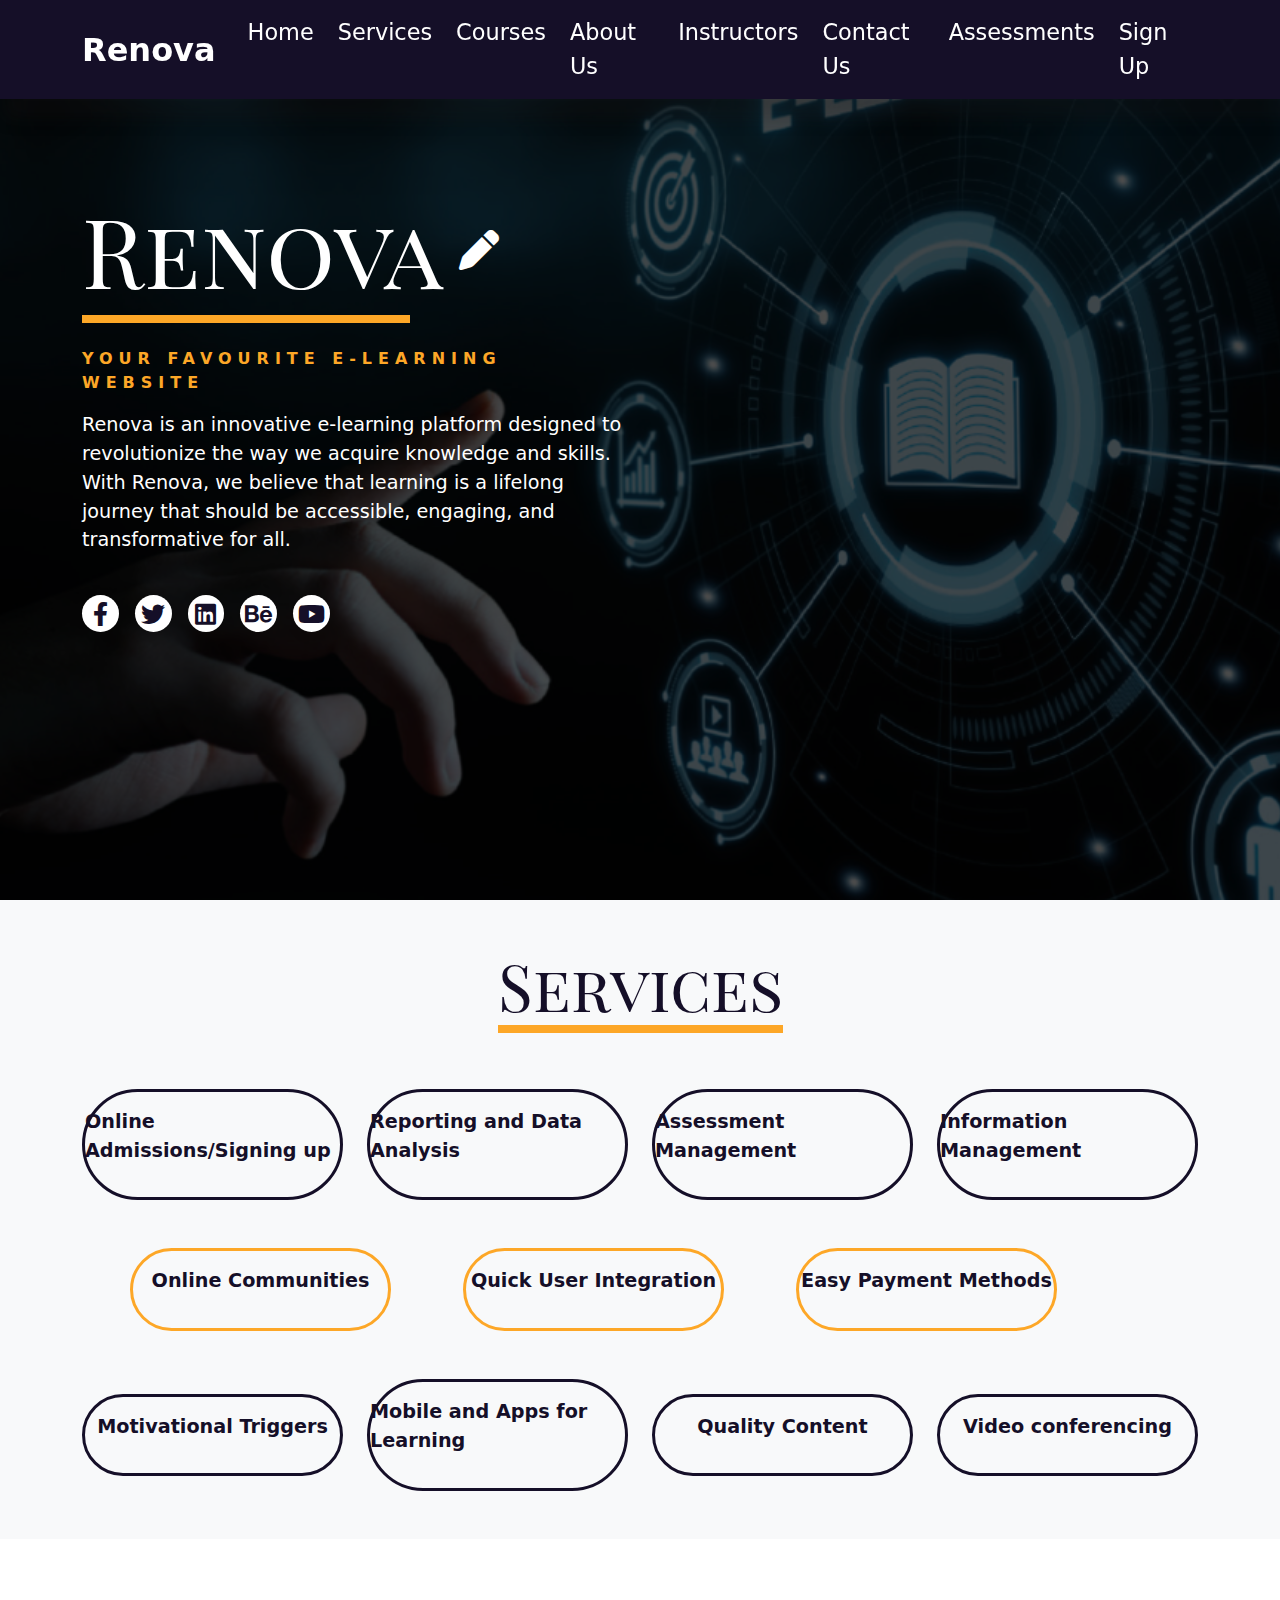
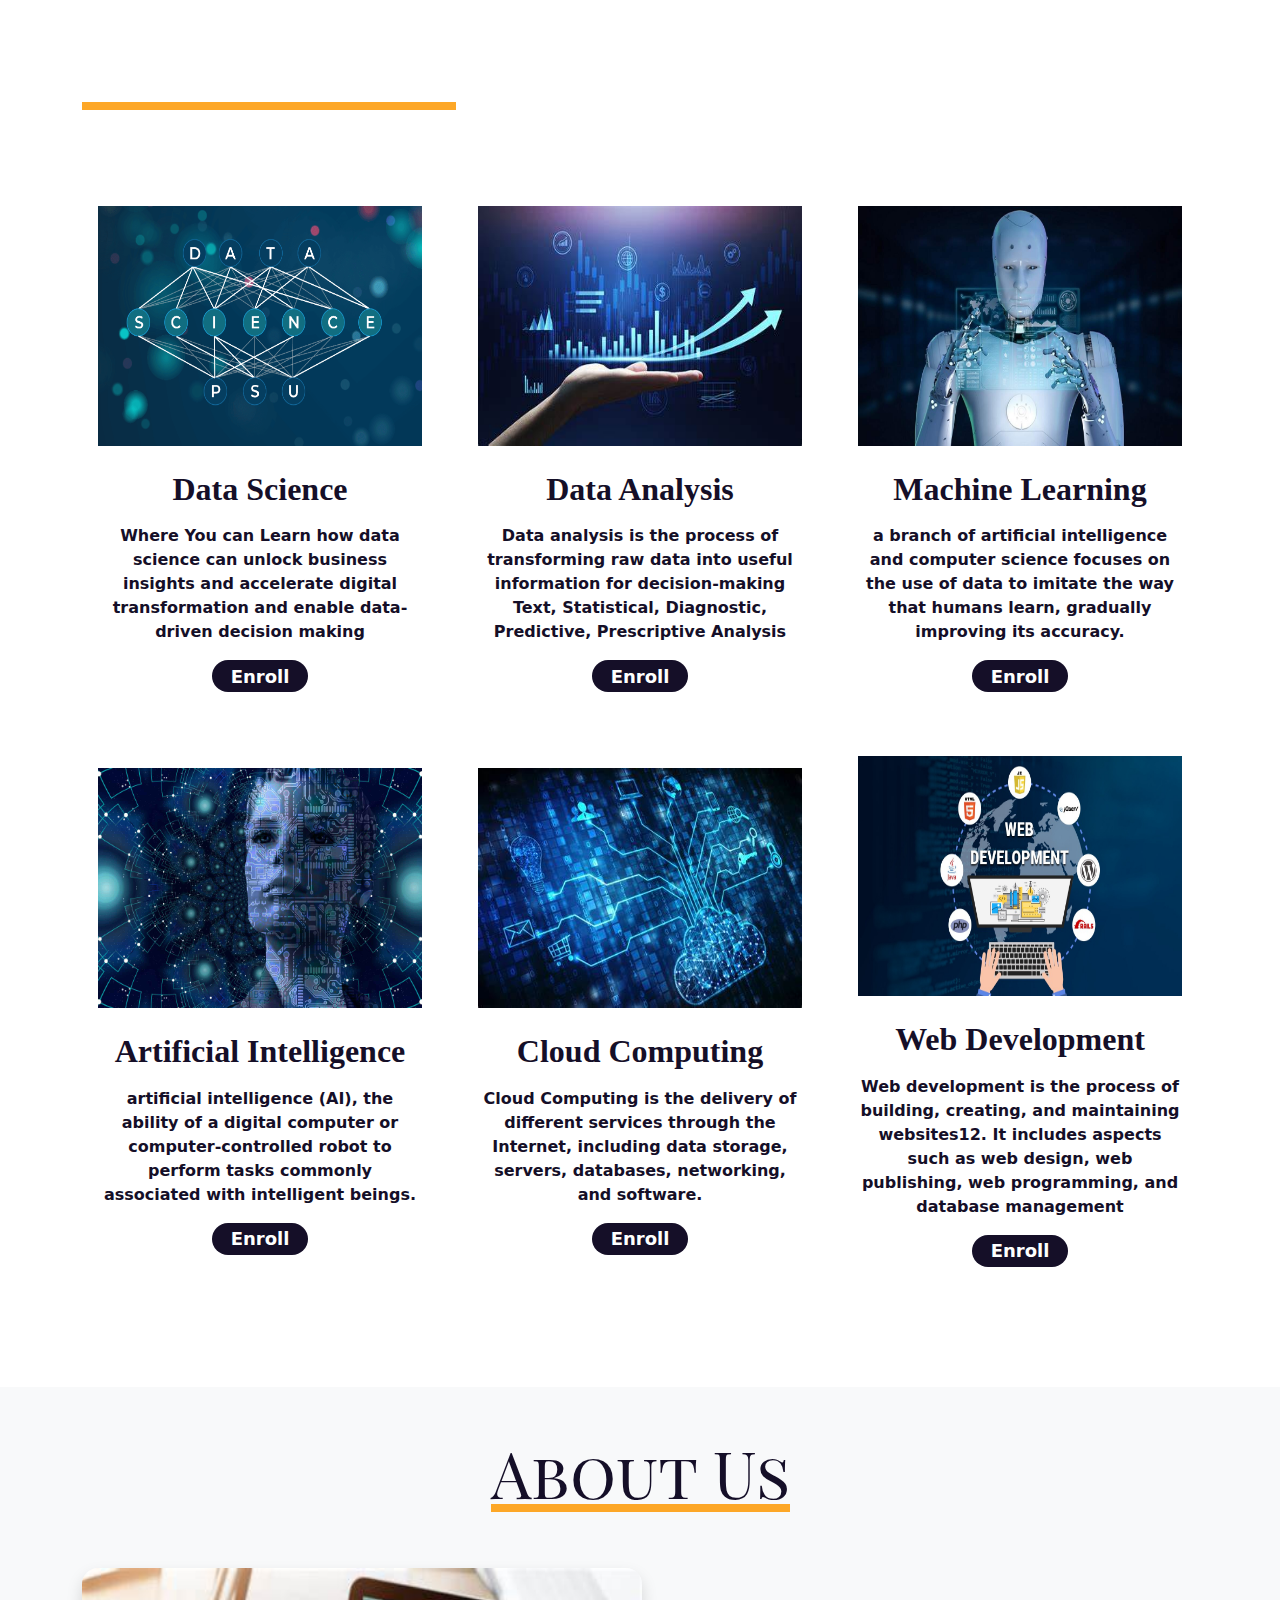
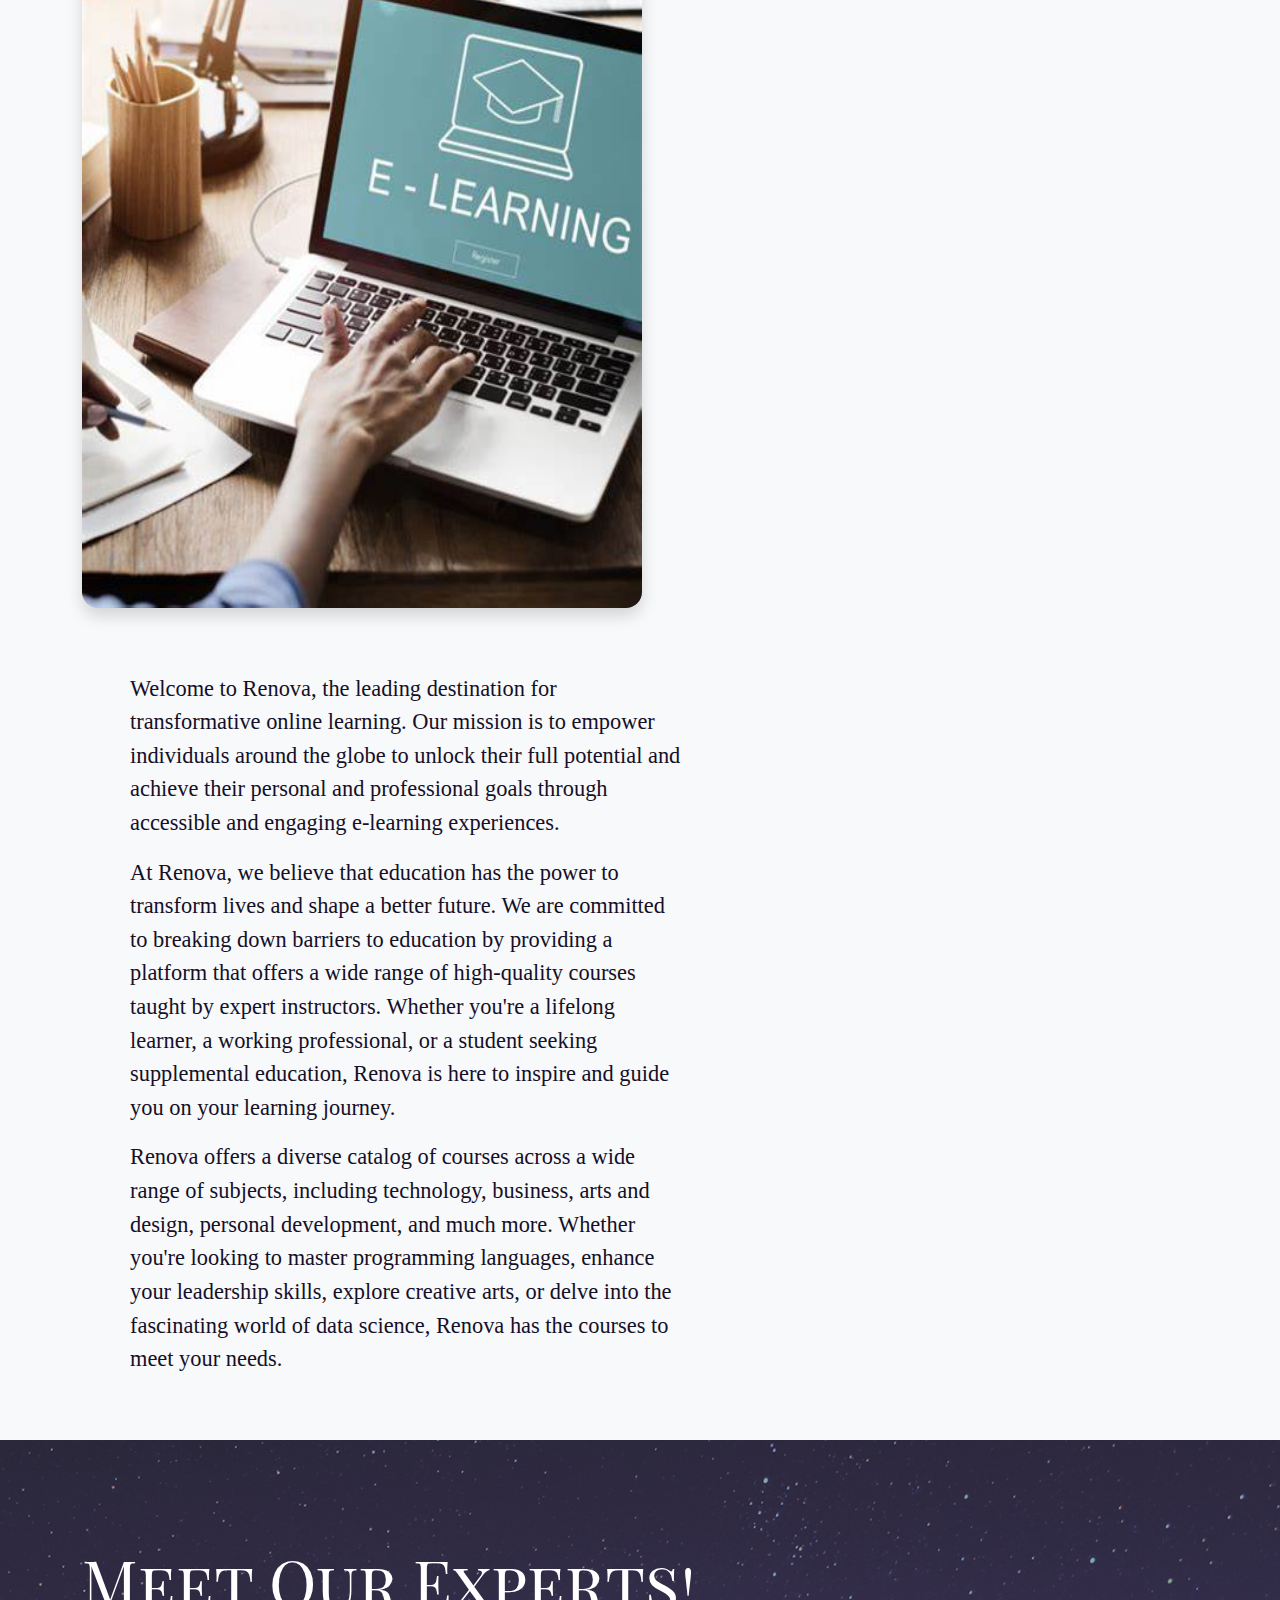
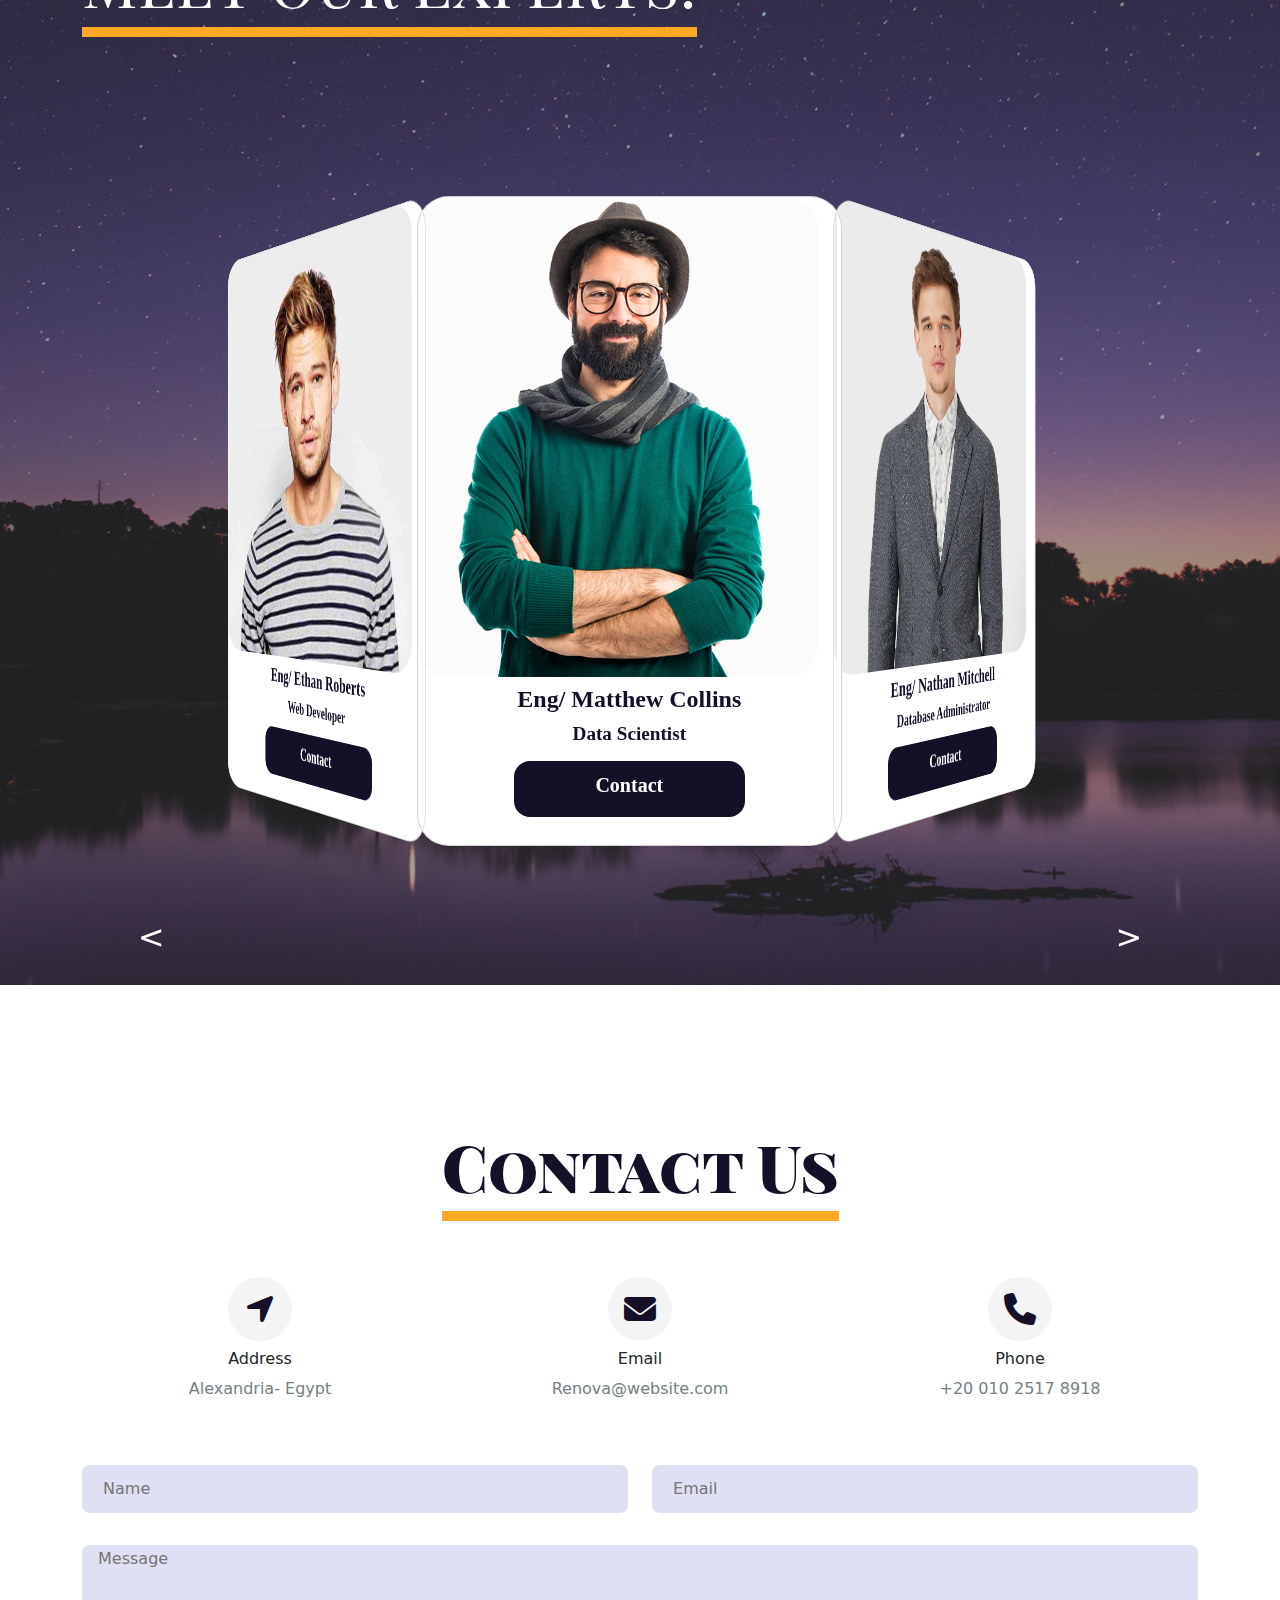
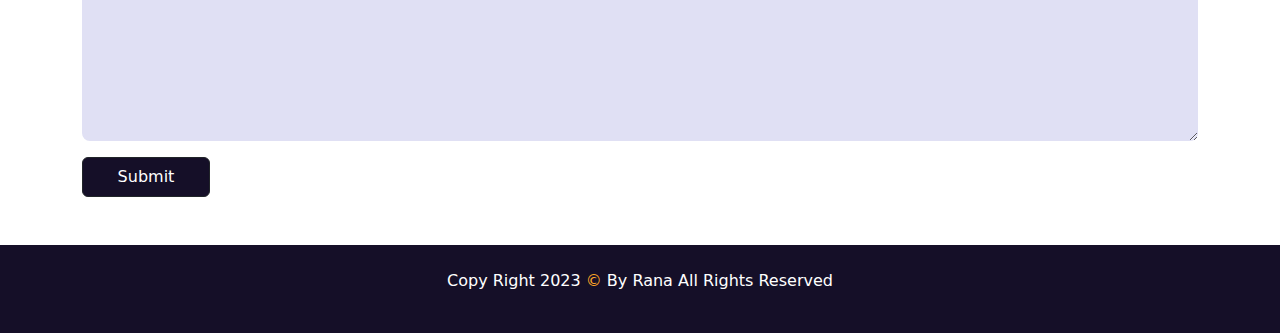
==== index.html @ fa085c1e "First Commit" ====
<html lang="en">
<head>
    <meta charset="UTF-8">
    <meta name="viewport" content="width=device-width, initial-scale=1.0">
    <title>E-Learning</title>
    <link href="https://fonts.googleapis.com/css2?family=Playfair+Display+SC:wght@700&display=swap" rel="stylesheet">
    <link href="https://fonts.googleapis.com/css2?family=Caveat:wght@700&display=swap" rel="stylesheet">
    <link rel="stylesheet" href="css/all.min.css">
    <link rel="stylesheet" href="css/bootstrap.min.css">
    <link rel="stylesheet" href="css/style.css">
</head>

<body>

    <!--Start NavBar-->
    <section id="nav" >
        <nav id="navbg" class="nav-bar navbar navbar-expand-lg navbar-dark fixed-top ">
            <div class="container">
              <a class="navbar-brand fw-bolder" href="#home">Renova</a>
              <button class="navbar-toggler" type="button" data-bs-toggle="collapse" data-bs-target="#navbarNav" aria-controls="navbarNav" aria-expanded="false" aria-label="Toggle navigation">
                <span class="navbar-toggler-icon"></span>
              </button>
              <div class="collapse navbar-collapse " id="navbarNav">
                <ul class="navbar-nav ms-auto">
                  <li class="nav-item">
                    <a class="nav-link active" aria-current="page" href="#home">Home</a>
                  </li>
                  <li class="nav-item">
                    <a class="nav-link" href="#services">Services</a>
                  </li>
                  <li class="nav-item">
                    <a class="nav-link" href="#courses">Courses</a>
                  </li>

                  <li class="nav-item">
                    <a class="nav-link" href="#about">About Us</a>
                  </li>

                  <li class="nav-item">
                    <a class="nav-link" href="#carousel-inst">Instructors</a>
                  </li>
                  
                  <li class="nav-item">
                    <a class="nav-link" href="#contact">Contact Us</a>
                  </li>

                  <li class="nav-item">
                    <a class="nav-link" href="./Assessments.html">Assessments</a>
                  </li>
                  
                  <li class="nav-item">
                    <a class="nav-link" href="./SignUp.html">Sign Up</a>
                  </li>
                </ul>
              </div>
            </div>
          </nav>
    </section>
    <!--End NavBar-->



    <!-- Start Home Page-->
    <section id="home" class="py-5">
        <div id="overlay" class="overlay"></div>
        <div class="container position-relative">
            <div class="row">
                <div class="col-md-6 d-flex pt-5 mt-5 justify-content-center">
                    <div class="content py-5">
                        <h1 class="text-white d-flex align-items-center justify-content-start mb-4 pb-3">Renova  <i class="fa fa-pen ms-3 fs-1"></i> </h1>
                        <span class="">YOUR FAVOURITE E-LEARNING WEBSITE</span>
                        <p class="text-white d-flex align-items-center justify-content-center mt-3">Renova is an innovative e-learning platform designed to revolutionize the way we acquire knowledge and skills. With Renova, we believe that learning is a lifelong journey that should be accessible, engaging, and transformative for all.</p>
                        <div class="socialIcons d-flex align-items-center justify-content-center pt-4 position-absolute">
                            <div class="icon border-0 rounded-circle d-flex align-items-center justify-content-center me-3">
                                <i class="fa-brands fa-facebook-f fs-4 "></i>
                            </div>
                            <div class="icon border-0 rounded-circle d-flex align-items-center justify-content-center me-3">
                                <i class="fa-brands fa-twitter fs-4"></i>
                            </div>
                            <div class="icon border-0 rounded-circle d-flex align-items-center justify-content-center me-3">
                                <i class="fa-brands fa-linkedin fs-4"></i>
                            </div>
                            <div class="icon border-0 rounded-circle d-flex align-items-center justify-content-center me-3">
                                <i class="fa-brands fa-behance fs-4"></i>
                            </div>
                            <div class="icon border-0 rounded-circle d-flex align-items-center justify-content-center me-3">
                                <i class="fa-brands fa-youtube fs-4"></i>
                            </div>
                            
                        </div>
                    </div>
                    
                    
                </div>
                <!-- <div class="col-md-6">
                    <figure class="py-5">
                        <img src="imgs/el2.png" class="img-fluid " alt="">
                    </figure>
                </div> -->
            </div>

        </div>
    </section>
    <!-- End Home Page-->


    <!--Start Services Page-->
    <section id="services" class="py-5 bg-light">
        <div class="container">
            <div class="row">
                <div class="col-md-12 d-flex align-items-center justify-content-center">
                    <h2 class="pb-2">Services</h2>
                </div>
            </div>
            <div class="row">
                <div class="col col-md-3 mt-5  d-flex align-items-center justify-content-center ">
                    <div class="content d-flex align-items-center justify-content-center">
                        <p class="py-3">Online Admissions/Signing up</p>
                    </div>
                </div>
                <div class="col col-md-3 mt-5  d-flex align-items-center justify-content-center ">
                    <div class="content d-flex align-items-center justify-content-center">
                        <p class="py-3">Reporting and Data Analysis</p>
                    </div>
                </div>
                <div class="col col-md-3 mt-5  d-flex align-items-center justify-content-center ">
                    <div class="content d-flex align-items-center justify-content-center">
                        <p class="py-3">Assessment Management</p>
                    </div>
                </div>
                <div class="col col-md-3 mt-5  d-flex align-items-center justify-content-center ">
                    <div class="content d-flex align-items-center justify-content-center">
                        <p class="py-3"> Information Management</p>
                    </div>
                </div>
                
            </div>
            <div class="sec-row row">
                <div class="col ms-5 col-md-3 mt-5  d-flex align-items-center justify-content-center ">
                    <div class="content d-flex align-items-center justify-content-center">
                        <p class="py-3">Online Communities</p>
                    </div>
                </div>
                <div class="col ms-5 col-md-3 mt-5  d-flex align-items-center justify-content-center ">
                    <div class="content d-flex align-items-center justify-content-center">
                        <p class="py-3">Quick User Integration</p>
                    </div>
                </div>
                <div class="col ms-5 col-md-3 mt-5  d-flex align-items-center justify-content-center ">
                    <div class="content d-flex align-items-center justify-content-center">
                        <p class="py-3">Easy Payment Methods</p>
                    </div>
                </div>

            </div>
            <div class="row ">
                <div class="col col-md-3 mt-5  d-flex align-items-center justify-content-center ">
                    <div class="content d-flex align-items-center justify-content-center">
                        <p class="py-3">Motivational Triggers</p>
                    </div>
                </div>
                <div class="col col-md-3 mt-5  d-flex align-items-center justify-content-center ">
                    <div class="content d-flex align-items-center justify-content-center">
                        <p class="py-3">Mobile and Apps for Learning</p>
                    </div>
                </div>
                <div class="col col-md-3 mt-5  d-flex align-items-center justify-content-center ">
                    <div class="content d-flex align-items-center justify-content-center">
                        <p class="py-3">Quality Content</p>
                    </div>
                </div>
                <div class="col col-md-3 mt-5  d-flex align-items-center justify-content-center ">
                    <div class="content d-flex align-items-center justify-content-center">
                        <p class="py-3"> Video conferencing</p>
                    </div>
                </div>
                
            </div>
        </div>

    </section>
    <!--End Services Page-->

    <!--Start Courses Page-->
    <section id="courses">
        <div class="container py-5">
            <div class="row ">
                <div class="col-md-12 d-flex align-items-center ">
                    <h2 class="pb-2">Our Top <br/>Rated Courses</h2>
                </div>
            </div>
            <div class="row my-5 g-4">
                <div class="col-item col-md-4   d-flex align-items-center justify-content-center rounded-4">
                    <div class="course rounded-4">
                        <figure>
                            <img src="imgs/DS.png" class="img-fluid mt-3 px-3 rounded-3" alt="">
                        </figure>
                        <h3 class="text-center py-2">Data Science</h3>
                        <p class="text-center px-3">Where You can Learn how data science can unlock business insights and accelerate digital transformation and enable data-driven decision making</p>
                        <div class="btns d-flex align-items-center justify-content-center mb-4">
                            <button class="">Enroll</button>

                        </div>
                        
                    </div>
                </div>
                <div class="col-item col-md-4   d-flex align-items-center justify-content-center rounded-4">
                    <div class="course  rounded-4">
                        <figure>
                            <img src="imgs/DA.jpeg" class="img-fluid mt-3 px-3 rounded-3" alt="">
                        </figure>
                        <h3 class="text-center py-2">Data Analysis</h3>
                        <p class="text-center px-3">Data analysis is the process of transforming raw data into useful information for decision-making Text, Statistical, Diagnostic, Predictive, Prescriptive Analysis</p>
                        <div class="btns d-flex align-items-center justify-content-center mb-4">
                            <button class="">Enroll</button>

                        </div>
                        
                    </div>
                </div>
                <div class="col-item col-md-4   d-flex align-items-center justify-content-center rounded-4">
                    <div class="course  rounded-4">
                        <figure>
                            <img src="imgs/ML3.jpeg" class="img-fluid mt-3 px-3 rounded-3" alt="">
                        </figure>
                        <h3 class="text-center py-2">Machine Learning</h3>
                        <p class="text-center px-3">  a branch of artificial intelligence and computer science focuses on the use of data to imitate the way that humans learn, gradually improving its accuracy.</p>
                        <div class="btns d-flex align-items-center justify-content-center mb-4">
                            <button class="">Enroll</button>

                        </div>
                        
                    </div>
                </div>
                <div class="col-item col-md-4   d-flex align-items-center justify-content-center rounded-4">
                    <div class="course  rounded-4">
                        <figure>
                            <img src="imgs/AI.jpg" class="img-fluid mt-3 px-3 rounded-3" alt="">
                        </figure>
                        <h3 class="text-center py-2">Artificial Intelligence</h3>
                        <p class="text-center px-3">  artificial intelligence (AI), the ability of a digital computer or computer-controlled robot to perform tasks commonly associated with intelligent beings. </p>
                        <div class="btns d-flex align-items-center justify-content-center mb-4">
                            <button class="">Enroll</button>

                        </div>
                        
                    </div>
                </div>
                <div class="col-item col-md-4   d-flex align-items-center justify-content-center rounded-4">
                    <div class="course  rounded-4">
                        <figure>
                            <img src="imgs/cloud2.jpeg" class="img-fluid mt-3 px-3 rounded-3" alt="">
                        </figure>
                        <h3 class="text-center py-2">Cloud Computing</h3>
                        <p class="text-center px-3"> Cloud Computing is the delivery of different services through the Internet, including data storage, servers, databases, networking, and software. </p>
                        <div class="btns d-flex align-items-center justify-content-center mb-4">
                            <button class="">Enroll</button>

                        </div>
                        
                    </div>
                </div>
                <div class="col-item col-md-4   d-flex align-items-center justify-content-center rounded-4">
                    <div class="course  rounded-4">
                        <figure>
                            <img src="imgs/web1.jpeg" class="img-fluid mt-3 px-3 rounded-3" alt="">
                        </figure>
                        <h3 class="text-center py-2">Web Development</h3>
                        <p class="text-center px-3">  Web development is the process of building, creating, and maintaining websites12. It includes aspects such as web design, web publishing, web programming, and database management </p>
                        <div class="btns d-flex align-items-center justify-content-center mb-4">
                            <button class="">Enroll</button>

                        </div>
                        
                    </div>
                </div>
            </div>
        </div>
    </section>
    <!--End Courses Page-->

    <!--start About Us section-->
    <section id="about" class="bg-light py-5">
        <div class="container">
            <div class="row">
                <div class="col-md-12 d-flex align-items-center justify-content-center">
                    <h2>About Us</h2>
                </div>
            </div>
            <div class="row gx-1">
                <div class="col-md-5 mt-5 me-5">
                    <figure>
                        <img src="imgs/elearn2.jpeg" alt="" class="rounded-4 shadow">
                    </figure>
                </div>
                <div class="col-md-6 mt-5 ms-5">
                    <p>Welcome to Renova, the leading destination for transformative online learning. Our mission is to empower individuals around the globe to unlock their full potential and achieve their personal and professional goals through accessible and engaging e-learning experiences.</p>
                    <p>At Renova, we believe that education has the power to transform lives and shape a better future. We are committed to breaking down barriers to education by providing a platform that offers a wide range of high-quality courses taught by expert instructors. Whether you're a lifelong learner, a working professional, or a student seeking supplemental education, Renova is here to inspire and guide you on your learning journey.</p>
                    <p>Renova offers a diverse catalog of courses across a wide range of subjects, including technology, business, arts and design, personal development, and much more. Whether you're looking to master programming languages, enhance your leadership skills, explore creative arts, or delve into the fascinating world of data science, Renova has the courses to meet your needs.</p>
                </div>
                
            </div>
        </div>
    </section>
    <!--End About Us section-->


    <!-- Start Instructor Carousel-->
  <section id="carousel-inst" class="pt-5">
    <div class="overlay-caros">
    </div>
    <div class="container pt-2 ">
        
        <div class="row">
            <div class="col-md-12 d-flex justify-content-start align-items-center ">
                <div class="content text-center">
                    <h2 class="pb-3 my-5 ">Meet Our Experts!</h2>
                    
                </div>
                
            </div>
        </div>
        <div id="carousel" class="vh-100 mt-0">
            
            <figure id="spinner" >
                <div class="card text-center">
                    <img src="imgs/instructor/hero.jpg" class="card-img-top" alt="...">
                      <h5 class="card-title text-center mt-2 "> Eng/ Matthew Collins </h5>
                      <h6 class="mb-3">Data Scientist</h6>
                      <a href="./instructors.html#inst1" class="d-flex align-items-center justify-content-center" ><h5 class="text-white fs-5">Contact</h5></a>

                  </div>
            
                  <div class="card text-center">
                    <img src="imgs/instructor/1_New1.jpg" class="card-img-top" alt="...">
                      <h5 class="card-title text-center mt-2 "> Eng/  Ethan Roberts </h5>
                      <h6 class="mb-3">Web Developer</h6>
                      <a href="./instructors.html#inst2" class="d-flex align-items-center justify-content-center" ><h5 class="text-white fs-5">Contact</h5></a>

                  </div>

                  <div class="card text-center">
                    <img src="imgs/instructor/1.jpg" class="card-img-top" alt="...">
                      <h5 class="card-title text-center mt-2 "> Eng/  David Thompson </h5>
                      <h6 class="mb-3">Software Engineer</h6>
                      <a href="./instructors.html#inst3" class="d-flex align-items-center justify-content-center" ><h5 class="text-white fs-5">Contact</h5></a>

                  </div>

                  <div class="card text-center">
                    <img src="imgs/instructor/2.jpg" class="card-img-top" alt="...">
                      <h5 class="card-title text-center mt-2 "> Eng/ Alexander Turner </h5>
                      <h6 class="mb-3">Mobile Developer</h6>
                      <a href="./instructors.html#inst4" class="d-flex align-items-center justify-content-center" ><h5 class="text-white fs-5">Contact</h5></a>

                  </div>

                  <div class="card text-center">
                    <img src="imgs/instructor/inst3.jpg" class="card-img-top" alt="...">
                      <h5 class="card-title text-center mt-2 "> Eng/ Daniel Morgan </h5>
                      <h6 class="mb-3">Machine Learning Engineer</h6>
                      <a href="./instructors.html#inst5" class="d-flex align-items-center justify-content-center" ><h5 class="text-white fs-5">Contact</h5></a>

                  </div>

                  <div class="card text-center">
                    <img src="imgs/instructor/inst4.jpeg" class="card-img-top" alt="...">
                      <h5 class="card-title text-center mt-2 "> Eng/ William Ramirez </h5>
                      <h6 class="mb-3">Cybersecurity Analyst</h6>
                      <a href="./instructors.html#inst6" class="d-flex align-items-center justify-content-center" ><h5 class="text-white fs-5">Contact</h5></a>

                  </div>

                  <div class="card text-center">
                    <img src="imgs/instructor/inst2.jpg" class="card-img-top" alt="...">
                      <h5 class="card-title text-center mt-2 "> Eng/ Christopher Hayes </h5>
                      <h6 class="mb-3">Systems Analyst</h6>
                      <a href="./instructors.html#inst7" class="d-flex align-items-center justify-content-center" ><h5 class="text-white fs-5">Contact</h5></a>

                  </div>

                  <div class="card text-center">
                    <img src="imgs/instructor/inst1.jpg" class="card-img-top" alt="...">
                      <h5 class="card-title text-center mt-2 "> Eng/ Nathan Mitchell </h5>
                      <h6 class="mb-3">Database Administrator</h6>
                      <a href="./instructors.html#inst8" class="d-flex align-items-center justify-content-center" ><h5 class="text-white fs-5">Contact</h5></a>

                  </div>
                
    
              
            </figure>
          </div>
          <span style="float:left" class="ss-icon  " onclick="galleryspin('-')">&lt;</span>
          <span style="float:right" class="ss-icon  " onclick="galleryspin('')">&gt;</span>

    </div>

</section>
<!-- End Instructor Carousel-->


   

      <!-- START CONTACT SECTION-->
 <section id="contact" class="py-5 ">
    <div class="container">
        <div class="row">
            
                <div class="col-md-12">
                    <div class="title d-flex align-items-center justify-content-center py-5">
                        <h2 class="pb-3">Contact Us</h2>
                    </div>

               
                
            </div>
        </div>
        <div class="row">
            <div class="col-md-4 mb-5 ">
                <div class="cont-way text-center  bg-white ">
                    <div class="cont-icon d-flex align-items-center justify-content-center mb-2">
                        <i class=" icon fa fa-location-arrow fa-2x d-flex align-items-center justify-content-center"></i>
                    </div>
                <h6>Address</h6>
                <p >Alexandria- Egypt</p>

                </div>
                
            </div>
            <div class="col-md-4">
                <div class="cont-way text-center ">
                    <div class="cont-icon d-flex align-items-center justify-content-center mb-2">
                        <i class=" icon fa fa-envelope fa-2x d-flex align-items-center justify-content-center"></i>
                    </div>
                <h6>Email</h6>
                <p>Renova@website.com</p>
    
                </div>

            </div>
            
            <div class="col-md-4">
                <div class="cont-way text-center  bg-white ">
                    <div class="cont-icon d-flex align-items-center justify-content-center mb-2">
                        <i class=" icon fa fa-phone fa-2x d-flex align-items-center justify-content-center"></i>
                    </div>
                <h6>Phone</h6>
                <p>+20 010 2517 8918</p>
    
                </div>

            </div>
            
            
        </div>
        <div class="row">
            <div class="col-md-6">
                <div class="inputs mb-3">
                    <input
                  type="text"
                  placeholder=" Name"
                  required
                  class="input w-100 mb-3 ps-3" />
                  </div>
            </div>
            <div class="col-md-6">
                <div class="inputs mb-3">
                    <input
                  type="e"
                  placeholder=" Email"
                  required
                  class="input w-100 mb-3 ps-3" />
                  </div>
            </div>
        </div>
        <div class="row">
            <div class="col-md-12">
                <div class=" inputs mb-3">
                    <textarea
                  name="message"
                  id="message"
                  placeholder="Message"
                  required
                  class="input w-100 ps-3"
                  rows="8"
                ></textarea>
                  </div>
                  <button class=" border border-1 border-dark rounded-2">Submit</button>
            </div>
        </div>
        
        
    </div>

 </section>
 <!-- END CONTACT SECTION-->

  

 <!--START FOOTER SECTION-->
 <footer id="footer" class=" m-0 py-4">
    <div class="container">
        <div class="content text-center">
            <p class="text-white">Copy Right 2023 <span>©</span> By Rana All Rights Reserved</p>

        </div>
        

    </div>
 </footer>
 <!--END FOOTER SECTION-->

    



    <script src="js/bootstrap.bundle.min.js"></script>
    <script src="js/main.js"></script>
</body>
</html>
---- css/style.css ----
:root{
    --main-font: 'Caveat', cursive;
    --main-color: #150f28 ;
    --after-color: #fda727;
    --sec-font: 'Playfair Display SC', serif;;
}

#navbg {
    background-color: var(--main-color);
    box-shadow: 15px 10px 15px 10px rgba(24, 20, 20, 0.25);
}

#nav .navbar-nav .nav-item a{
    color: white;
    font-weight: 500;
    margin-left: 0.5rem;
    font-size: 1.4rem;
}
#nav .navbar-brand{
    
    font-size: 2rem;
}


#home{
   /*background-image: linear-gradient(to right,#18005f,#28005d,#3f0059,#560056);*/
   background-image: url(../imgs/3.png);
   background-position: center;
   background-size: cover;
   background-repeat: no-repeat;
   background-attachment: fixed;
   height: 100vh;
    
}
#home h1{
   font-size: 6rem;
   position: relative;
   font-family: var(--sec-font);
}
#home h1::after{
    content: "";
    width: 60%;
    bottom: 0;
    right: 0%;
    left: 0%;
    height: 8px;
    background-color: var(--after-color);
    position: absolute;
}
#home p{
    font-size: 1.2rem;
}
#home span{
    letter-spacing: 6px;
    color: var(--after-color);
    font-weight: bold;
}
#home .icon{
    width: 2.3rem;
    height: 2.3rem;
    background-color: white;
    color: var(--main-color);
    
}
#home .icon:hover{
    background-color: var(--after-color);
    color: black;
    
}
#overlay{
    top: 0;
    bottom: 0;
    right: 0;
    left: 0;
    position:absolute;
    background-color: rgba(0, 0, 0, 0.7);
    
    
    
}


#services .row  h2{
    font-size: 4rem;
    color: var(--main-color);
    font-family: var(--sec-font);
    position: relative; 
}

#services .row h2::after{
    content: "";
    width: 100%;
    bottom: 0;
    right: 0%;
    left: 0%;
    height: 8px;
    background-color: var(--after-color);
    position: absolute;
}
#services .container .row .content{
    border-radius: 5rem;
    border: solid;
    border-color: var(--main-color);
    width: 20rem;
    
}

#services .container .row p{
    color: var(--main-color);
    font-size: 1.2rem;
    font-weight: bold;
    color: #150f28;
    
}

#services .container .sec-row .content{
    border-radius: 5rem;
    border: solid;
    border-color: #fda727;
}

#courses{
    background-image: url(../imgs/11.jpg);
    background-position: center;
    background-size: cover;
    background-repeat: no-repeat;
    background-attachment: fixed;
}

#courses .row  h2{
    font-size: 3rem;
    color: white;
    font-family: var(--sec-font);
    position: relative; 
}

#courses .row h2::after{
    content: "";
    width: 100%;
    bottom: 0;
    right: 0%;
    left: 0%;
    height: 8px;
    background-color: var(--after-color);
    position: absolute;
}

#courses .row .course{
    background-color: rgba(255, 255, 255, 0.7);
    transition: all 1s;
}

#courses .row .course:hover{
    background-color: white;
    scale: 1.02;
}

#courses .row .course img{
    width: 30rem;
    height: 15rem;
}


#courses .row .col-item .course h3{
    font-size: 2rem;
    font-weight: bold;
    color: var(--main-color);
    font-family:'Times New Roman', Times, serif;
    font-weight: bold;
}
#courses .row .col-item .course p{
    color: var(--main-color);
    font-weight: bold;
    padding-right: 0.5rem;
    
}
#courses .row .col-item .course button{
    background-color: var(--main-color);
    color: white;
    font-size: large;
    font-weight: bold;
    width: 6rem;
    height: 2rem;
    border-radius: 1rem;
    border:none;
}
#courses .row .col-item .course button:hover{
    background-color: white;
    color: var(--main-color);
    border: solid;
    border-color: var(--main-color);
    border-radius: 1rem ;
}

/* #about{
    background-image: url(../imgs/lab.jpg);
    background-position: center;
    background-size: cover;
    background-repeat: no-repeat;

} */

#about h2{
        font-size: 4rem;
        color: var(--main-color);
        font-family: var(--sec-font);
        position: relative; 
}
    
#about  h2::after{
        content: "";
        width: 100%;
        bottom: 0;
        right: 0%;
        left: 0%;
        height: 8px;
        background-color: var(--after-color);
        position: absolute;
}

#about p{
    color: var(--main-color);
    font-size: 1.4rem;
    font-family: 'Times New Roman', Times, serif;
}
#about img{
    height: 40rem;
    width: 35rem;
}




#assessment h2{
    font-size: 4rem;
        color: var(--main-color);
        font-family: var(--sec-font);
        position: relative; 
}
    
#assessment  h2::after{
        content: "";
        width: 55%;
        bottom: 0;
        right: 0%;
        left: 0%;
        height: 10px;
        background-color: var(--after-color);
        position: absolute;
}
#assessment .circle{
    top: 0;
    right: 0;
    z-index: 0;

}

.assess{
    position: relative;
    z-index: 2;
    border: solid;
    border-color: var(--main-color);
    border-radius: 1rem;
    transition: all 1s;
    background:rgba(255, 255, 255, 0.7) ;
}
.assess:hover{
    scale: 1.05;
    background-color: white;
}
.assess img{
    height: 20rem;
    width: 30rem;
    
}
.assess h3{
    font-family: 'Times New Roman', Times, serif;
    font-size: 2rem;
    font-weight: bolder;
    color: var(--main-color);
}
.assess button{
    border: none;
    background-color: var(--main-color);
    color: white;
    font-size: 1.5rem;
    width: 16rem;
    height: 3.5rem;
    border-radius: 1rem;
    font-weight: 500;
}
.assess button:hover{
    background-color: white;
    border:solid;
    border-radius: 1rem;
    color: var(--main-color);
    
}

#contact .container .row .title h2{
    font-family: var(--sec-font);
    color: var(--main-color);
    font-weight: 800;
    font-size: 4rem;
    position: relative;
    

}
#contact .container .row .title h2::after{
    content: "";
    width: 100%;
    bottom: 0;
    right: 0%;
    left: 0%;
    height: 10px;
    background-color: var(--after-color);
    position: absolute;
}



#contact .container .row .cont-way .cont-icon i{
    width: 4rem;
    height: 4rem;
    background-color: #f4f4f4;
    border-radius: 6rem;
    color: var(--main-color);
}
#contact .row .cont-way .cont-icon .icon:hover{
    background-color: var(--main-color);
    color: white;
    
}
#contact .row .cont-way h6{
    
    font-weight: 500;
}
#contact .row .cont-way p{

    color: #748182;

}
#contact .row button{
    width: 8rem;
    height: 2.5rem;
    font-size: 1rem;
    background-color: var(--main-color);
    color: white;
}
#contact .row button:hover{
    background-color: white;
    color: var(--main-color);
}

#contact .row .inputs input{
    border-radius: 0.5rem;
    border: none;
    background-color:rgb(224,224,244);
    height: 3rem;
    outline: none;
}

#contact .row .inputs textarea{
    border-radius: 0.5rem;
    border: none;
    outline: none;
    background-color:rgb(224,224,244);
}
#footer{
    background-color: var(--main-color);
}
#footer .container span{
    color: var(--after-color);
}
#spinner{
    border-radius: 2rem;
}



#carousel-inst{
    background-image: url(../imgs/sky2.jpeg);

    /* background-image: url(../imgs/instructors.jpeg);
    /* background-image: linear-gradient(to right,#18005f,#28005d,#3a0a4f,#460746); */

    background-position: center;
    background-size: cover;
    background-repeat: no-repeat; 
     position: relative;  
    

}

.overlay-caros{
    position: absolute;
    top: 0;
    bottom: 0;
    right: 0;
    left: 0;
    background: rgba(64, 64, 67, 0.5);
    
}

#carousel-inst .row  h2{
    font-size: 4rem;
    color: white;
    font-family: var(--sec-font);
    position: relative; 
    z-index: 1;
}

#carousel-inst .row h2::after{
    content: "";
    width: 100%;
    bottom: 0;
    right: 0%;
    left: 0%;
    height: 10px;
    background-color: var(--after-color);
    position: absolute;
    z-index: 1;
}
#carousel-inst .row p{
    font-size: 1.5rem;
    font-weight: bold;
    
    letter-spacing: 2px;
    
}

div#carousel { 
    perspective: 1200px; 
    
    padding-top: 10%; 
    font-size:0; 
    margin-bottom: 3rem; 
    /* margin-left: 12rem; */
    overflow: hidden; 
    border-radius: 2rem;
  }
  #carousel .card{
    border-radius: 2rem;
    background-color: white;
  }
  #carousel .card img{
    border-radius: 2rem;
    height: 30rem;
    width: 25rem;
  }

  #carousel .card h5{
    color: var(--main-color);
    font-family:Georgia, 'Times New Roman', Times, serif;
    font-size: 1.5rem;
    font-weight: bold;
  }
  #carousel .card h6{
    color: var(--main-color);
    font-size: 1.2rem;
    font-weight: 700;
    font-family:Georgia, 'Times New Roman', Times, serif;

  }
  #carousel .card a{
    border: solid;
    border-color: #150f28;
    height: 3.5rem;
    background-color: #150f28;
    border-radius: 1rem;
    margin-left: 6rem;
    margin-right: 6rem;
    margin-bottom: 0.5rem;
    text-decoration: none;
    
   

  }
  figure#spinner { 
    transform-style: preserve-3d; 
    height: 700px; 
    transform-origin: 50% 50% -500px; 
    transition: 1s; 
   
    
    
  } 
  figure#spinner div { 
    width: 70%; max-width: 425px; 
    position: absolute; left: 30%;
    transform-origin: 50% 50% -500px;
    outline:1px solid transparent; 
    background-color: white;
    height: 650px;
   
  }
  figure#spinner div:nth-child(1) { transform:rotateY(0deg); 
  }
  figure#spinner div:nth-child(2) { transform: rotateY(-45deg); }
  figure#spinner div:nth-child(3) { transform: rotateY(-90deg); }
  figure#spinner div:nth-child(4) { transform: rotateY(-135deg); }
  figure#spinner div:nth-child(5){ transform: rotateY(-180deg); }
  figure#spinner div:nth-child(6){ transform: rotateY(-225deg); }
  figure#spinner div:nth-child(7){ transform: rotateY(-270deg); }
  figure#spinner div:nth-child(8){ transform: rotateY(-315deg); }
  div#carousel ~ span { 
    color: #fff; 
    margin: 5%; 
    display: inline-block; 
    text-decoration: none; 
    font-size: 2rem; 
    transition: 0.6s color; 
    position: relative; 
    margin-top: -6rem; 
    border-bottom: none; 
    line-height: 0; }
  div#carousel ~ span:hover { color: #888; cursor: pointer; }

  .info h2{
    font-size: 2.5rem;
    font-weight: bold;
    font-family: var(--sec-font);
    color: var(--main-color);
    position: relative;
  }
  .info h2::after{
    content: "";
    width: 60%;
    bottom: 0;
    right: 0%;
    left: 0%;
    height: 8px;
    background-color: var(--after-color);
    position: absolute;
   
}
.info #desc{
    font-size: 1.4rem;
    font-weight: bolder;
    color: var(--main-color);
    font-family: Georgia, 'Times New Roman', Times, serif;
    letter-spacing: 2px;
}
.info .bio{
    font-weight: bold;
    font-family:Georgia, 'Times New Roman', Times, serif;
    font-size: 1.2rem;
    color: var(--main-color);
}
.info p{
    font-size: 1.1rem;
    font-family: 'Times New Roman', Times, serif;
    
}

.info .icon{
    width: 2.3rem;
    height: 2.3rem;
    background-color: var(--main-color);
    color: white;
    
}
.info .icon:hover{
    background-color: var(--after-color);
    color: var(--main-color);
    
}
#Sign{
    background-image: url(../imgs/mount3.jpg);
    background-position: center;
    background-repeat: no-repeat;
    background-size: cover;
}
.SignUp{
    margin-top: 10rem;

    background: rgba(23, 23, 23, 0.8);
    box-shadow: -5px 2px 54px -9px rgba(0, 0, 0, 1);
    height: 32rem;
    width: 60rem;
  }
  .SignUp h1{
  color: white;
  font-size: 3rem;
  font-weight: 500;
  font-family: var(--sec-font);
  }
  .SignUp .form-group input{
    background: transparent;
    color: white;
    font-weight: 500;
  
  }
  
  .SignUp button{
    background: transparent;
    border-color:white;
    height: 2.7rem;
    color: white;
    transition: 0.2s;
    
  }
  .SignUp button:hover{
    background-color: #17a2b8;
    color: white;
    
  }
  .SignUp #successful{
    color: green;
  }
  .SignUp a{
    text-decoration: none;
  }
  .SignUp a:hover{
    text-decoration: underline;
  }

  #log{
    background-image: url(../imgs/mount3.jpg);
    background-position: center;
    background-repeat: no-repeat;
    background-size: cover;
}
.login{
    margin-top: 10rem;

    background: rgba(23, 23, 23, 0.8);
    box-shadow: -5px 2px 54px -9px rgba(0, 0, 0, 1);
    height: 32rem;
    width: 60rem;
  }
  .login h1{
  color: white;
  font-size: 3rem;
  font-weight: 500;
  font-family: var(--sec-font);
  }
  .login .form-group input{
    background: transparent;
    color: white;
    font-weight: 500;
  
  }
  
  .login button{
    background: transparent;
    border-color:white;
    height: 2.7rem;
    color: white;
    transition: 0.2s;
    
  }
  .login button:hover{
    background-color: #17a2b8;
    color: white;
    
  }
  .login #successful{
    color: green;
  }
  .login a{
    text-decoration: none;
  }
  .login a:hover{
    text-decoration: underline;
  }
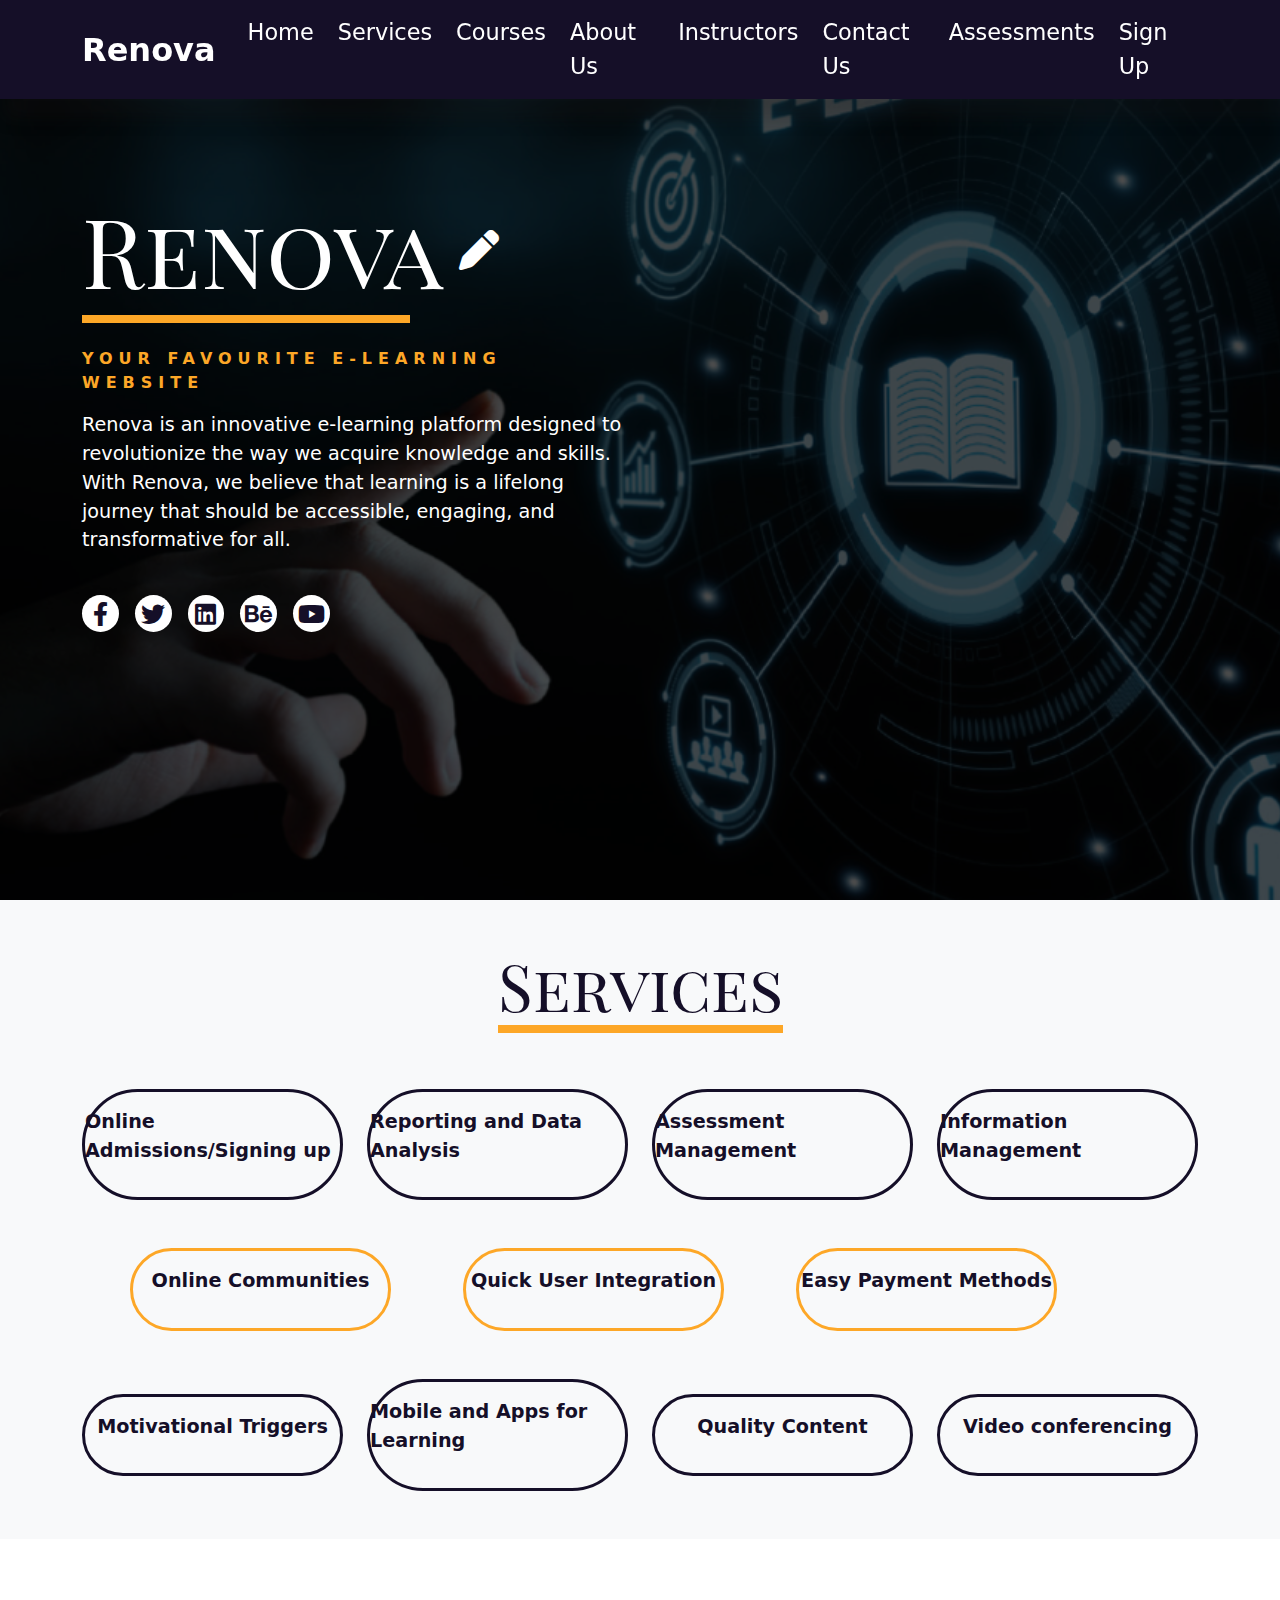
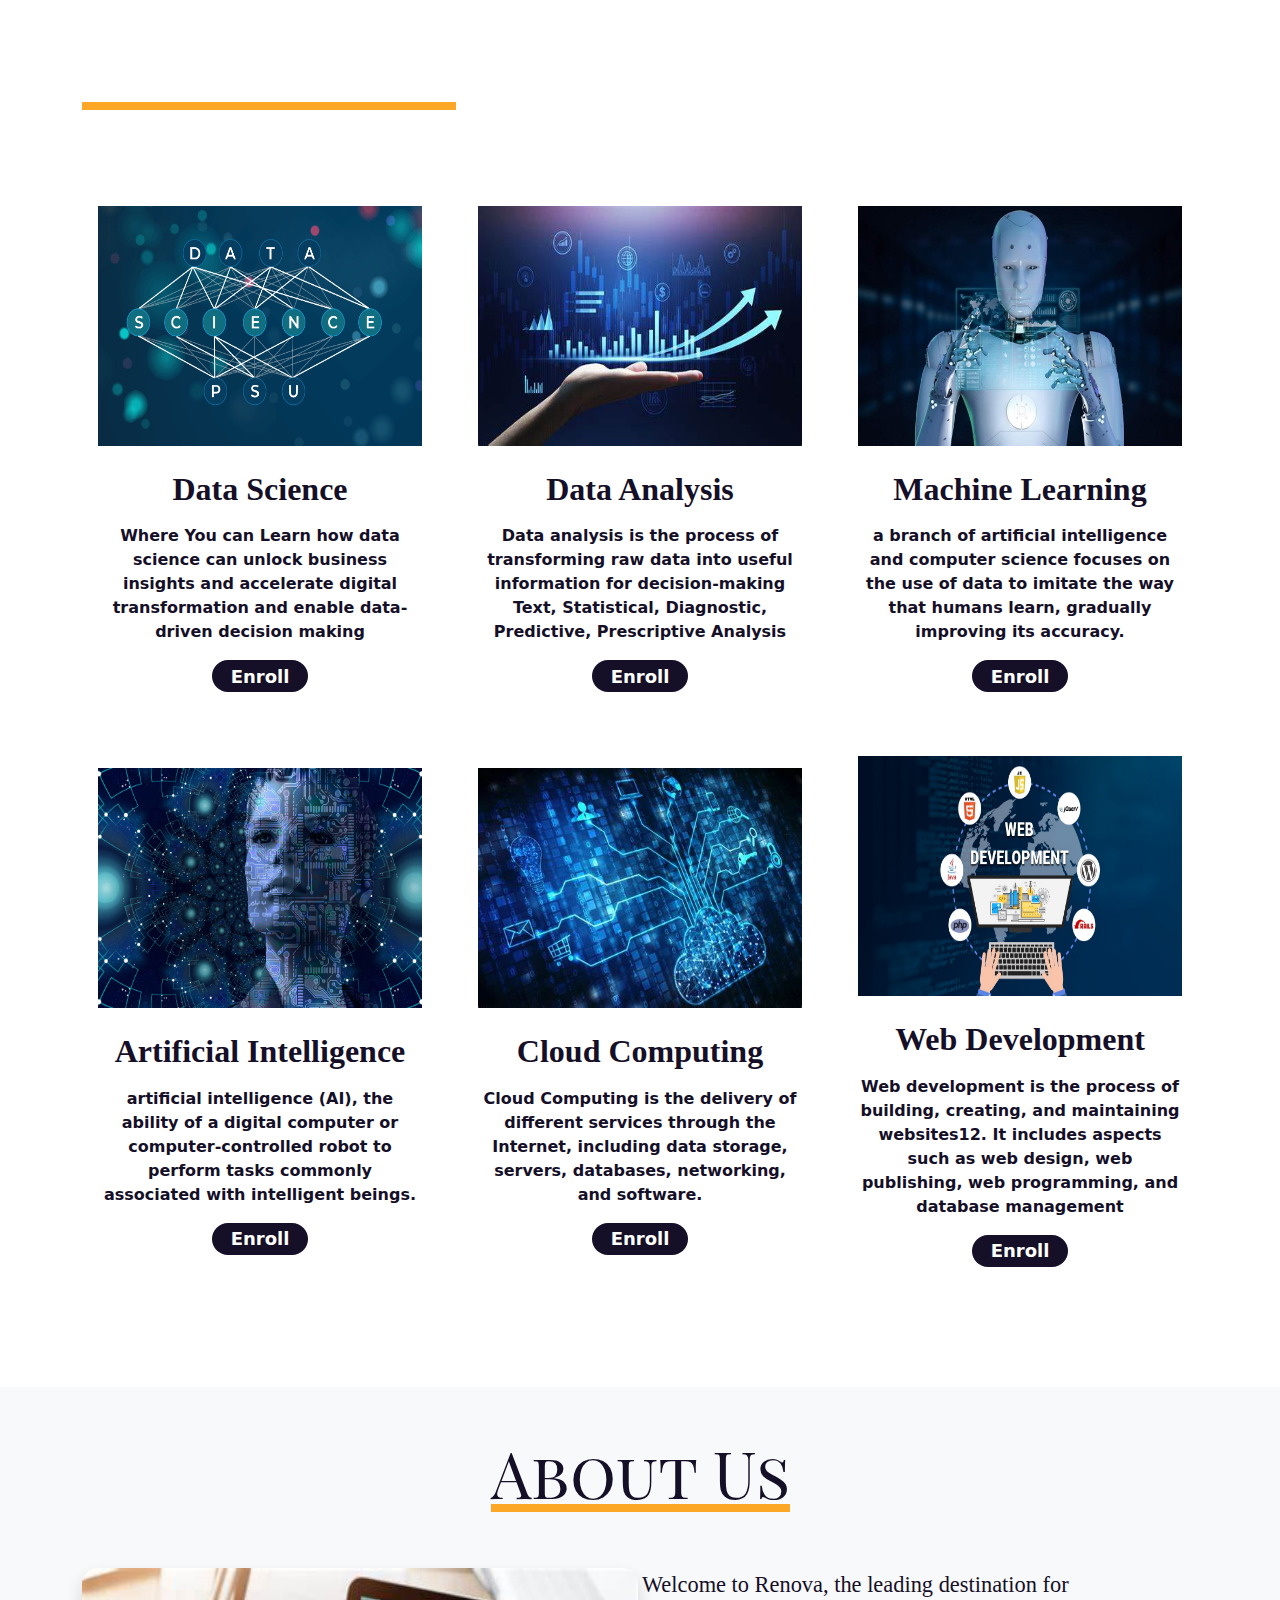
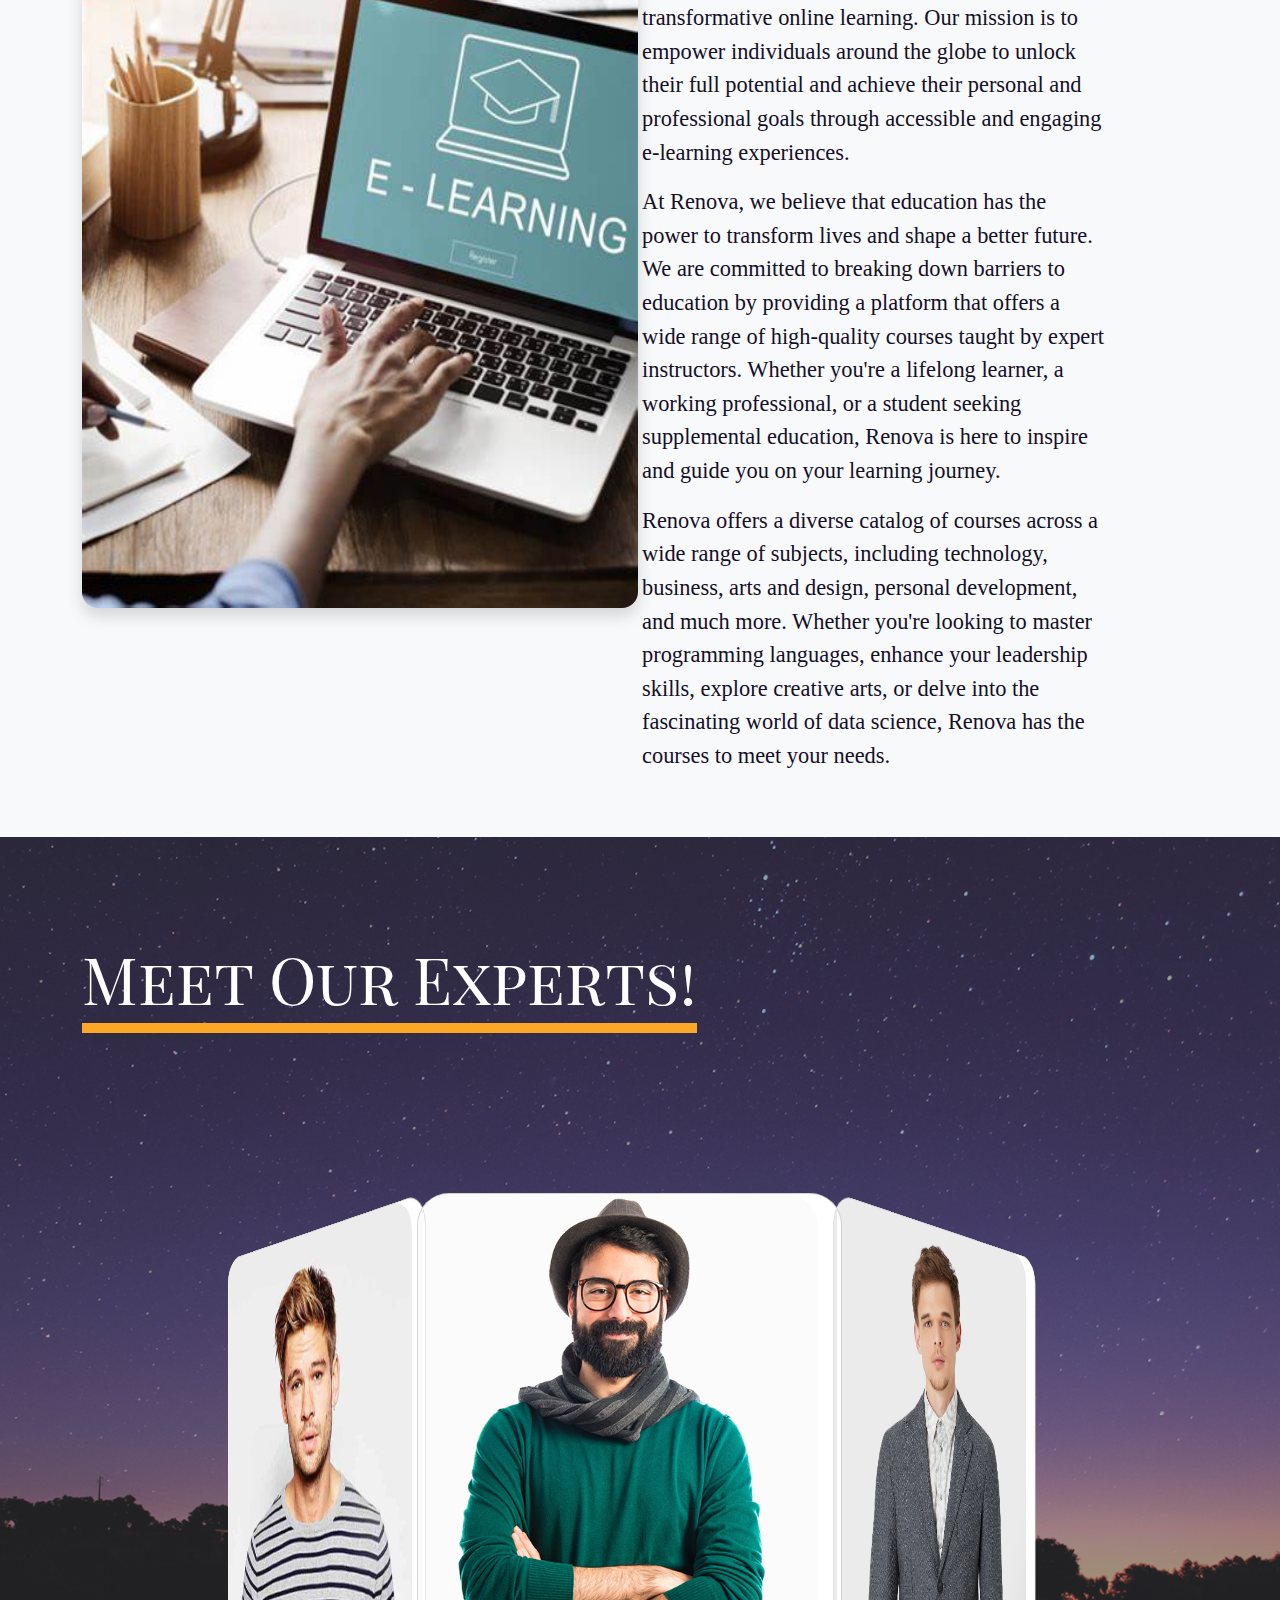
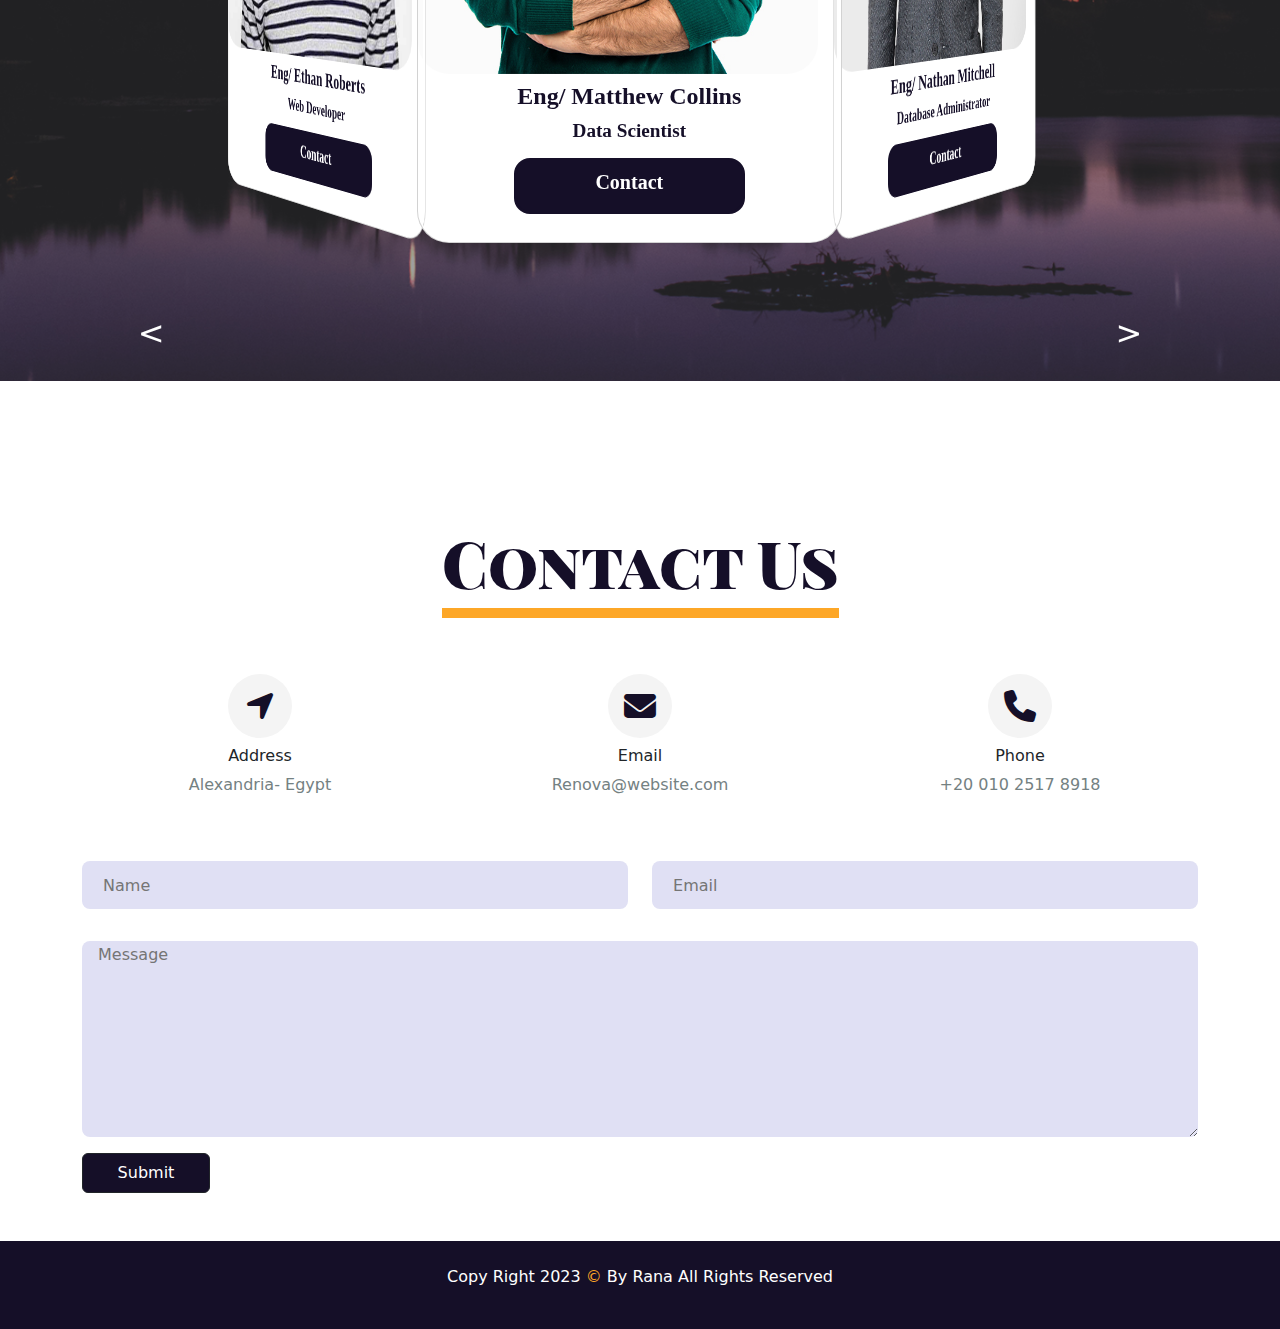
==== commit 24482a96: "second Commit" ====
--- a/index.html
+++ b/index.html
@@ -288,12 +288,12 @@
                 </div>
             </div>
             <div class="row gx-1">
-                <div class="col-md-5 mt-5 me-5">
+                <div class="col-md-6 mt-5 ">
                     <figure>
-                        <img src="imgs/elearn2.jpeg" alt="" class="rounded-4 shadow">
+                        <img src="imgs/elearn2.jpeg" alt="" class="img-fluid rounded-4 shadow">
                     </figure>
                 </div>
-                <div class="col-md-6 mt-5 ms-5">
+                <div class="col-md-5 mt-5">
                     <p>Welcome to Renova, the leading destination for transformative online learning. Our mission is to empower individuals around the globe to unlock their full potential and achieve their personal and professional goals through accessible and engaging e-learning experiences.</p>
                     <p>At Renova, we believe that education has the power to transform lives and shape a better future. We are committed to breaking down barriers to education by providing a platform that offers a wide range of high-quality courses taught by expert instructors. Whether you're a lifelong learner, a working professional, or a student seeking supplemental education, Renova is here to inspire and guide you on your learning journey.</p>
                     <p>Renova offers a diverse catalog of courses across a wide range of subjects, including technology, business, arts and design, personal development, and much more. Whether you're looking to master programming languages, enhance your leadership skills, explore creative arts, or delve into the fascinating world of data science, Renova has the courses to meet your needs.</p>
